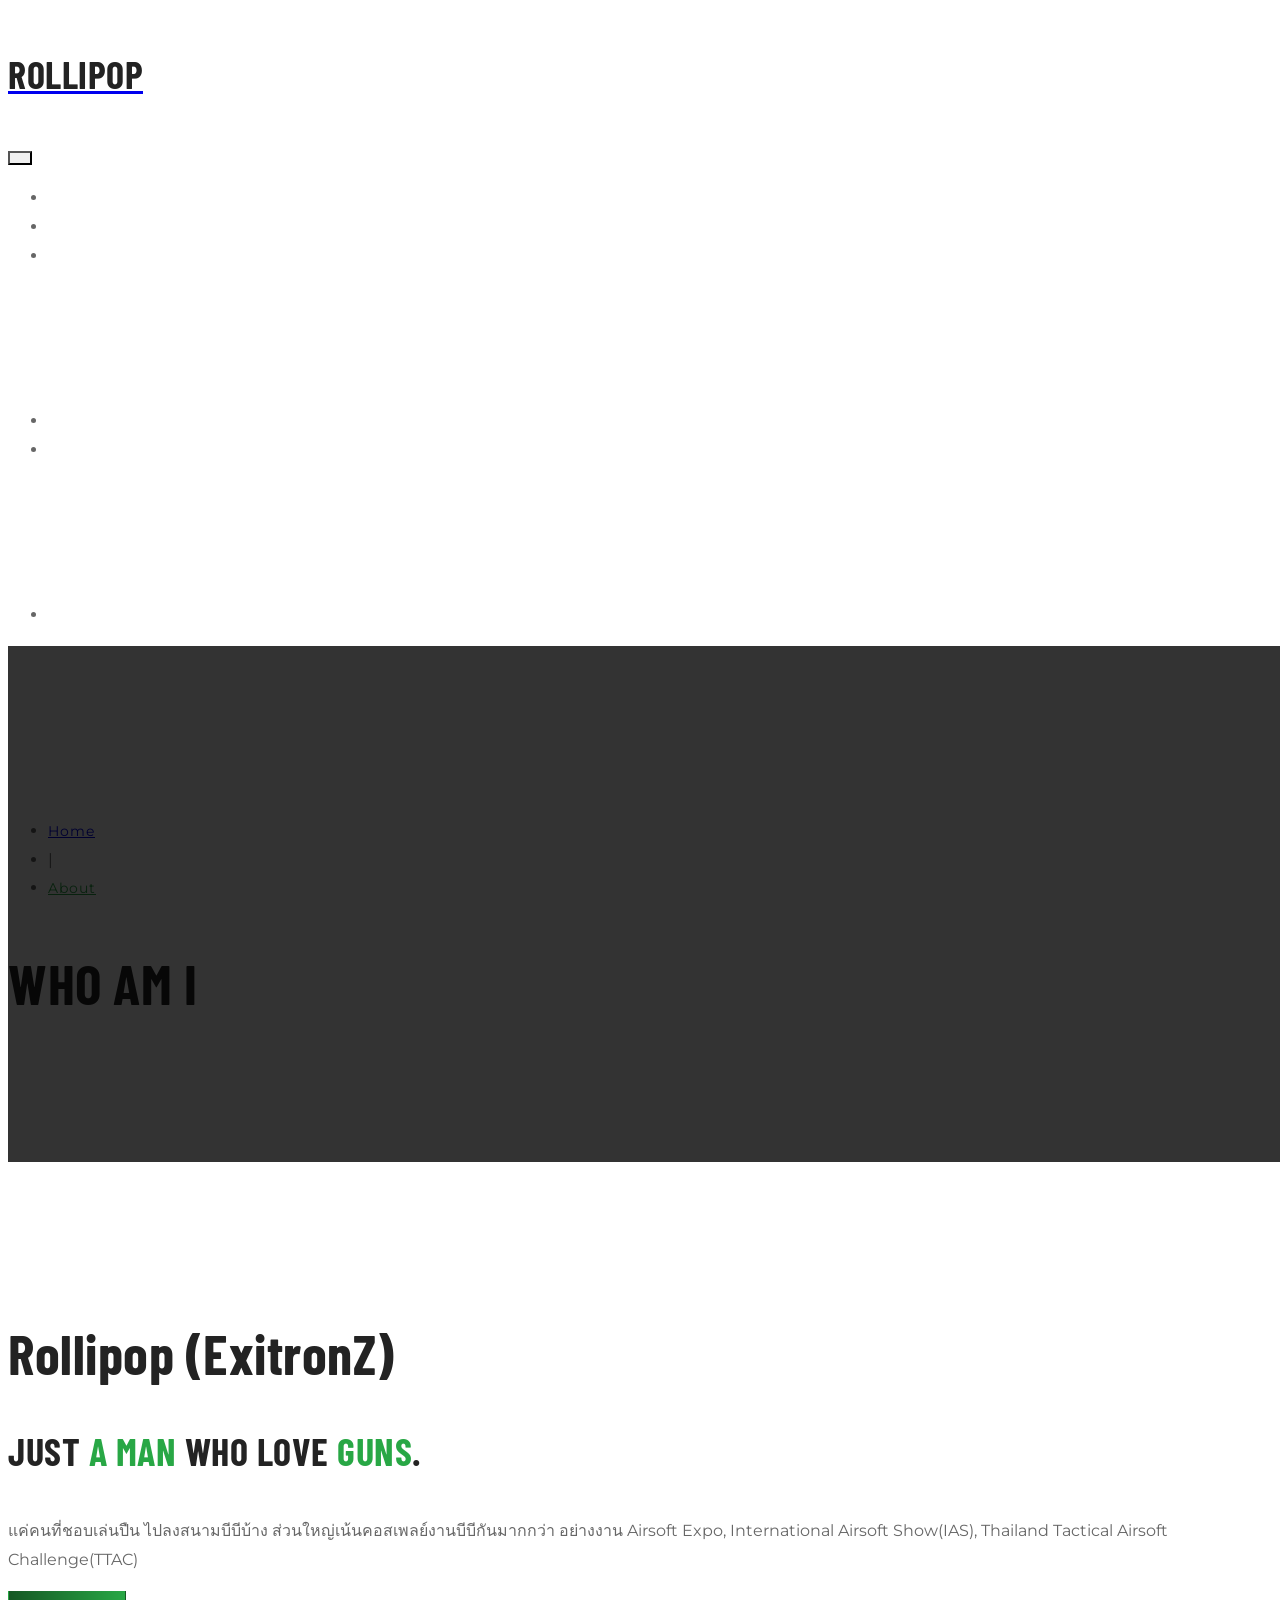
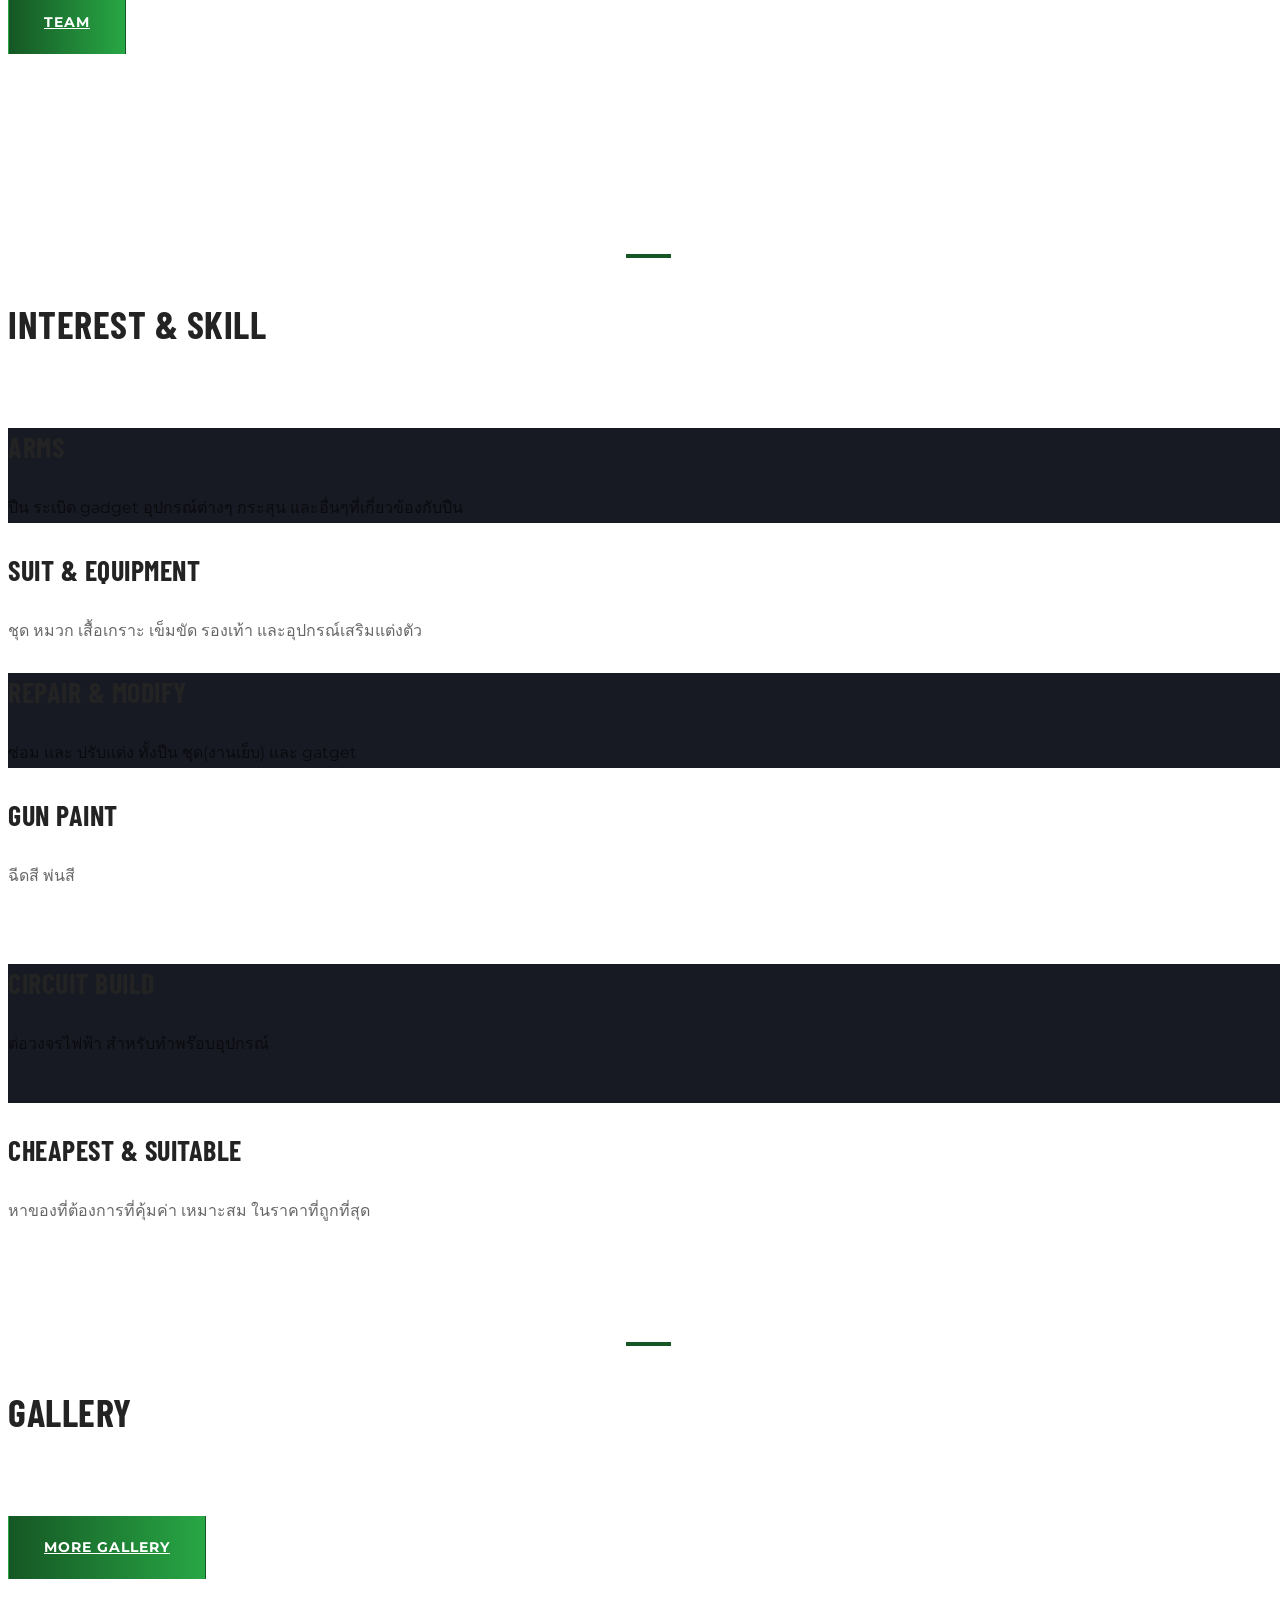
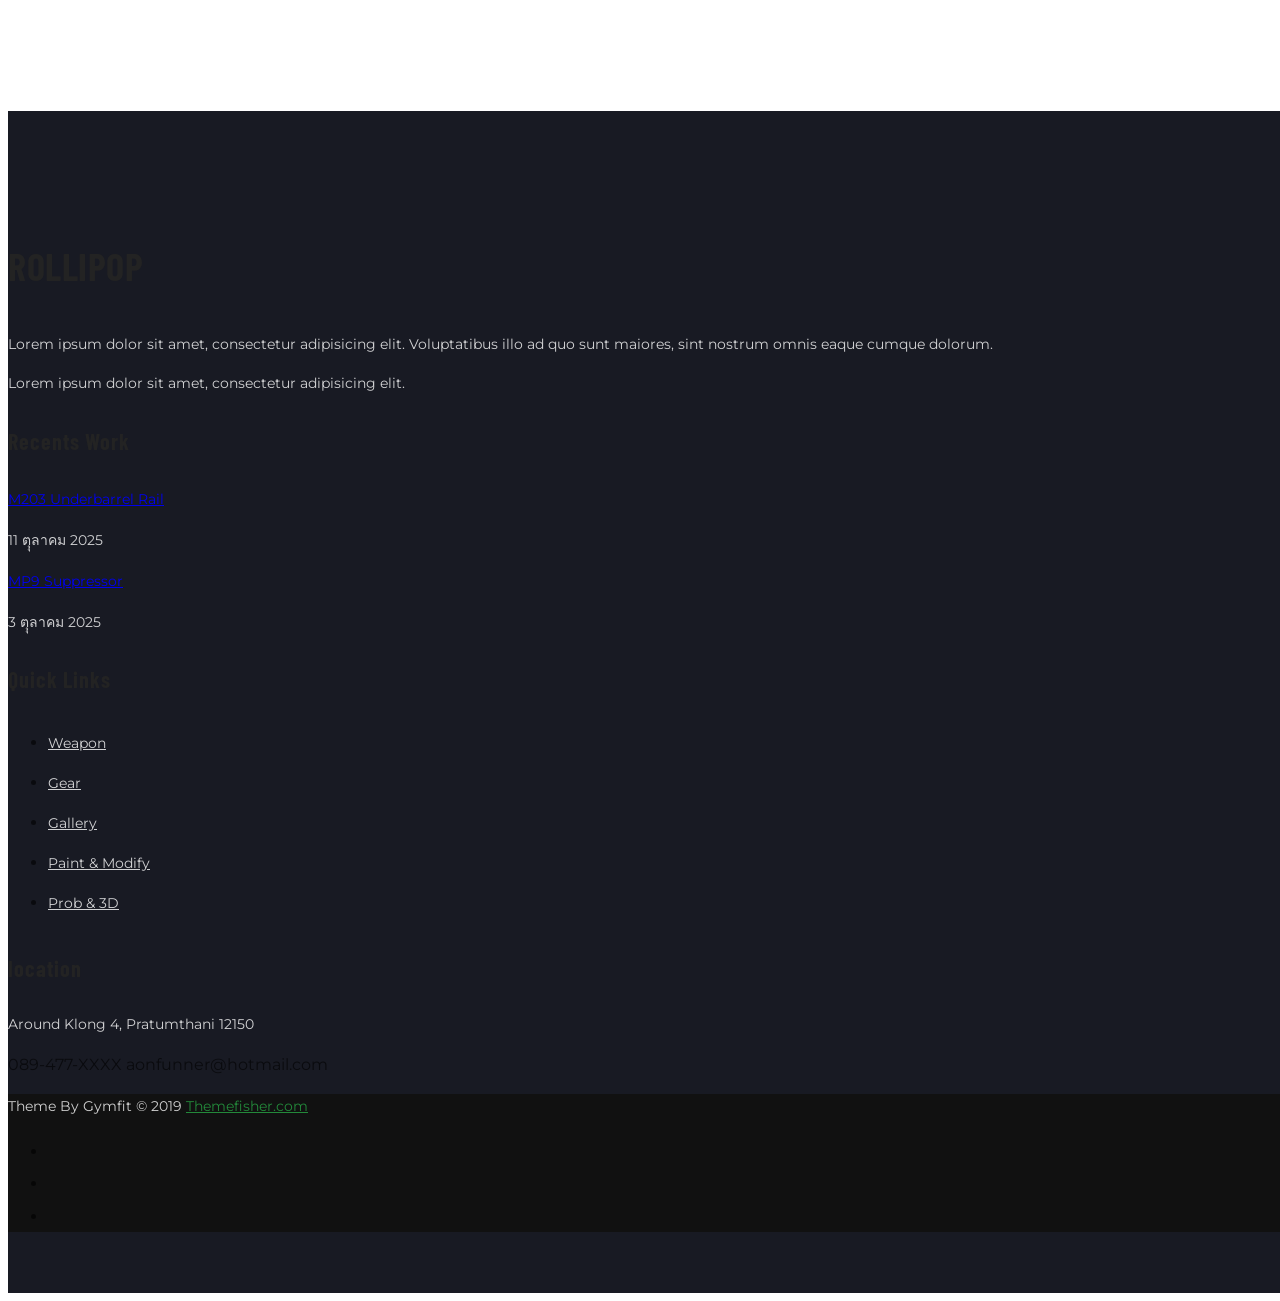
==== about.html @ 3fcb57b7 "Add files via upload" ====
<!doctype html>
<html lang="en">
	<head>
		<!-- Required meta tags -->
		<meta charset="utf-8">
		<meta name="viewport" content="width=device-width, initial-scale=1, shrink-to-fit=no">
		
		<title>Airsoft | Rollipop</title>
		<link rel="icon" type="image/png" href="images/logo.png">
		
		<!-- bootstrap.min css -->
		<link rel="stylesheet" href="plugins/bootstrap/css/bootstrap.min.css">
		<!-- Icofont Css -->
		<link rel="stylesheet" href="plugins/icofont/icofont.min.css">
		<!-- Themify Css -->
		<link rel="stylesheet" href="plugins/themify/css/themify-icons.css">
		<!-- animate.css -->
		<link rel="stylesheet" href="plugins/animate-css/animate.css">
		<!-- Magnify Popup -->
		<link rel="stylesheet" href="plugins/magnific-popup/dist/magnific-popup.css">
		<!-- Owl Carousel CSS -->
		<link rel="stylesheet" href="plugins/slick-carousel/slick/slick.css">
		<link rel="stylesheet" href="plugins/slick-carousel/slick/slick-theme.css">
		<!-- Main Stylesheet -->
		<link rel="stylesheet" href="css/style.css">
	
	</head>
	<body>

		<!-- Header Start --> 
		
		<div id="navbar"></div> <!-- ใช้เป็น navbar center แล้ว  --> 
		
		<!-- Header Close --> 
		
		<div class="main-wrapper ">
			<section class="page-title bg-about">
				<div class="container">
					<div class="row">
					<div class="col-lg-12 text-center">
						<ul class="list-inline mb-0">
							<li class="list-inline-item"><a href="index.html" class="text-sm letter-spacing text-white text-uppercase font-weight-bold">Home</a></li>
							<li class="list-inline-item"><span class="text-white">|</span></li>
							<li class="list-inline-item"><a href="#" class="text-color text-uppercase text-sm letter-spacing">About</a></li>
						</ul>
						<h1 class="text-lg text-white mt-2">Who am I</h1>
					</div>
					</div>
				</div>
			</section>
			
			<!-- Section About start -->
			<section class="section about">
				<div class="container">
					<div class="row align-items-center">
						<div class="col-lg-3 col-md-6">
							<img src="images/about/about1.png" alt="" class="img-fluid">
						</div>
						<div class="col-lg-3 mt-lg-4 col-md-6">
							<img src="images/about/about2.png" alt="" class="img-fluid">
						</div>
						<div class="col-lg-6 col-md-12">
							<div class="about-item position-relative mt-5 mt-lg-0">
								<span class="h5 text-lg text-muted">Rollipop (ExitronZ)</span>
								<h2 class="mt-1 mb-3">Just <span class="text-color">a man</span> who love <span class="text-color">guns</span>.</h2>
			
								<p class="mb-4">แค่คนที่ชอบเล่นปืน ไปลงสนามบีบีบ้าง ส่วนใหญ่เน้นคอสเพลย์งานบีบีกันมากกว่า อย่างงาน Airsoft Expo, International Airsoft Show(IAS), Thailand Tactical Airsoft Challenge(TTAC)</p>
			
								<a href="team.html" class="btn btn-main">Team<i class="ti-angle-right ml-2"></i></a>
							</div>
						</div>
					</div>
				</div>
			</section>
			<!-- Section About End -->
			
			<!-- Why choose us Start -->
			<section class="section why">
				<div class="container">
					<div class="row justify-content-center">
						<div class="col-lg-8 text-center">
							<div class="section-title">
								<div class="divider mb-3"></div>
								<h2>Interest & Skill</h2>
							</div>
						</div>
					</div>
			
					<div class="row ">
						<div class="col-lg-4 col-md-6">
							<div class="card p-4 text-center mb-4 border-0 bg-black-50 rounded-0 ">
								<i class="icofont-pistol text-lg text-color"></i>
								<h3 class="mt-3 text-white">Arms</h3>
								<p class="mt-3 mb-4 text-white">ปืน ระเบิด gadget อุปกรณ์ต่างๆ กระสุน และอื่นๆที่เกี่ยวข้องกับปืน</p>
							</div>
						</div>
						<div class="col-lg-4 col-md-6">
							<div class="card p-4 text-center border-0 mb-4 rounded-0">
								<i class="icofont-military text-lg text-color"></i>
								<h3 class="mt-3">Suit & Equipment</h3>
								<p class="mt-3 mb-4">ชุด หมวก เสื้อเกราะ เข็มขัด รองเท้า และอุปกรณ์เสริมแต่งตัว </p>
							</div>
						</div>
						<div class="col-lg-4 col-md-6">
							<div class="card p-4 text-center border-0 mb-4 rounded-0 bg-black-50">
								<i class="icofont-repair text-lg text-color"></i>
								<h3 class="mt-3 text-white">Repair & Modify</h3>
								<p class="mt-3 mb-4 text-white">ซ่อม และ ปรับแต่ง ทั้งปืน ชุด(งานเย็บ) และ gatget</p>
							</div>
						</div>
			
						<div class="col-lg-4 col-md-6">
							<div class="card p-4 text-center border-0 rounded-0 ">
								<i class="icofont-paint text-lg text-color"></i>
								<h3 class="mt-3">Gun Paint</h3>
								<p class="mt-3 mb-4">ฉีดสี พ่นสี</p><br>
							</div>
						</div>
						<div class="col-lg-4 col-md-6">
							<div class="card p-4 text-center border-0 rounded-0 bg-black-50">
								<i class="icofont-screw-driver text-lg text-color"></i>
								<h3 class="mt-3 text-white">Circuit Build</h3>
								<p class="mt-3 mb-4 text-white">ต่อวงจรไฟฟ้า สำหรับทำพร๊อบอุปกรณ์</p><br>
							</div>
						</div>
						<div class="col-lg-4 col-md-6">
							<div class="card p-4 text-center border-0 rounded-0">
								<i class="icofont-money-bag text-lg text-color"></i>
								<h3 class="mt-3">Cheapest & Suitable</h3>
								<p class="mt-3 mb-4">หาของที่ต้องการที่คุ้มค่า เหมาะสม ในราคาที่ถูกที่สุด</p>
							</div>
						</div>
					</div>
				</div>
			</section>
			<!-- Why choose us End -->
			
			<!-- Section Gallery Start -->
			<section class="gallery">
				<div class="container">
					<div class="row justify-content-center">
						<div class="col-lg-8 text-center">
							<div class="section-title">
								<div class="divider mb-3"></div>
								<h2>gallery</h2>
							</div>
						</div>
					</div>
				</div>
				
				<div class="text-center">
						<a href="gallery.html" class="btn btn-main">more Gallery<i class="fa fa-angle-right ml-2"></i></a>
					<p></p>
				</div>
				<div class="container-fluid p-0">
					<div class="row no-gutters portfolio-gallery">
						<div class="col-lg-3 col-md-6 col-sm-6">
							<a href="images/gallery/gallery-11.jpg" class="popup-gallery">
								<img src="images/gallery/gallery-11.jpg" alt="" class="img-fluid">
							</a>
						</div>
						<div class="col-lg-3 col-md-6 col-sm-6">
							<a href="images/gallery/gallery-12.jpg" class="popup-gallery">
								<img src="images/gallery/gallery-12.jpg" alt="" class="img-fluid">
							</a>
						</div>
						<div class="col-lg-3 col-md-6 col-sm-6">
							<a href="images/gallery/gallery-13.jpg" class="popup-gallery">
								<img src="images/gallery/gallery-13.jpg" alt="" class="img-fluid">
							</a>
						</div>
						<div class="col-lg-3 col-md-6 col-sm-6">
							<a href="images/gallery/gallery-14.jpg" class="popup-gallery">
								<img src="images/gallery/gallery-14.jpg" alt="" class="img-fluid">
							</a>
						</div>
					</div>
				</div>
			</section>		
	
			<!-- Section Gallery END -->
			
			
			<!-- footer Start -->
			<div id="footer"></div> <!-- ใช้เป็น footer center แล้ว  --> 
			<!-- Section Footer End -->
		</div>
		
		<!-- 
		Essential Scripts
		=====================================-->
		
		<!-- Main jQuery -->
		<script src="plugins/jquery/jquery.js"></script>
		<!-- Bootstrap 4.3.1 -->
		<script src="plugins/bootstrap/js/bootstrap.min.js"></script>
		<!-- Slick Slider -->
		<script src="plugins/slick-carousel/slick/slick.min.js"></script>
		<!--  Magnific Popup -->
		<script src="plugins/magnific-popup/dist/jquery.magnific-popup.min.js"></script>
		<!-- Form Validator มีผลกับ สไลด์ -->
		<!-- <script src="http://cdnjs.cloudflare.com/ajax/libs/jquery.form/3.32/jquery.form.js"></script> -->
		<!-- <script src="http://cdnjs.cloudflare.com/ajax/libs/jquery-validate/1.11.1/jquery.validate.min.js"></script> -->
		<script src="js/ajax-jquery-form.js"></script>
		<script src="js/ajax-jquery.validate.min.js"></script>
		<!-- Google Map -->
		<!-- <script src="https://maps.googleapis.com/maps/api/js?key=AIzaSyBu5nZKbeK-WHQ70oqOWo-_4VmwOwKP9YQ"></script> -->
		<!-- <script src="plugins/google-map/gmap.js"></script> -->
		
		<script src="js/script.js"></script>
				
		<!-- จุดรวมแก้ navbar กับ footer ที่เดียว -->
		<script src="navbarcenter.js"></script>
		<script src="footercenter.js"></script>
		
	</body>
</html>
---- css/style.css ----
/*=== MEDIA QUERY ===*/
/*=== MEDIA QUERY ===*/
@import url("https://fonts.googleapis.com/css?family=Barlow+Condensed:400,500,600,700|Montserrat|Poppins:400,500,600,700");

headbefore {
  content: "";
  display: inline-block;
  width: 120px;
  height: 60px;
  background-image: url('images/logo.png');
  background-size: contain;
  background-repeat: no-repeat;
}

body {
  line-height: 1.8;
  font-family: "Montserrat", sans-serif;
  -webkit-font-smoothing: antialiased;
  font-size: 16px;
  color: rgba(0, 0, 0, 0.6);
}

::selection {
  background-color: transparent; /* เปลี่ยนสีพื้นหลังเป็นสีเหลือง */
}

h1, .h1, h2, .h2, h3, .h3, h4, .h4, h5, .h5, h6, .h6 {
  font-family: "Barlow Condensed", sans-serif;
  font-weight: 700;
  color: #232323;
  letter-spacing: .5px;
}

h1, .h1 {
  font-size: 48px;
  text-transform: uppercase;
}

h2, .h2 {
  font-size: 38px;
  text-transform: uppercase;
}

h3, .h3 {
  font-size: 28px;
  line-height: 38px;
  text-transform: uppercase;
}

h4, .h4 {
  font-size: 22px;
  line-height: 30px;
}

h5, .h5 {
  font-size: 18px;
  line-height: 24px;
}

h6, .h6 {
  font-size: 16px;
  text-transform: uppercase;
  font-weight: 400;
}

.font-primary {
  font-family: "Barlow Condensed", sans-serif;
}

.font-secondary {
  font-family: "Montserrat", sans-serif;
}

html, body {
  overflow-x: hidden;
  width: 100%;
}

.navbar-toggle .icon-bar {
  background: #f5634b;
}

input[type="email"], input[type="password"], input[type="text"], input[type="tel"] {
  box-shadow: none;
  height: 50px;
  outline: none;
  font-size: 14px;
}

input[type="email"]:focus, input[type="password"]:focus, input[type="text"]:focus, input[type="tel"]:focus {
  box-shadow: none;
  border: 1px solid #f5634b;
}

.form-control {
  box-shadow: none;
  border-radius: 0;
}

.form-control:focus {
  box-shadow: none;
  border: 1px solid #f5634b;
}

.btn {
  display: inline-block;
  font-size: 14px;
  letter-spacing: 1px;
  padding: 18px 35px;
  text-transform: uppercase;
  border-radius: 0;
  font-weight: 700;
  transition: all 0.5s ease;
  border: 1px solid transparent;
}

.btn-main, .btn-transparent, .btn-small {
  background: linear-gradient(90deg, #155724 0%, #28a745 100%);
  color: #fff;
}

.btn-main:hover, .btn-transparent:hover, .btn-small:hover {
  background: linear-gradient(90deg, #28a745 0%, #155724 100%);
  color: #fff !important;
  -webkit-transform: translateY(-5px);
  transform: translateY(-5px);
}

.btn-solid-border {
  border: 2px solid #f5634b;
  background: transparent;
  color: #fff;
}

.btn-solid-border:hover {
  border: 2px solid #f5634b;
  background: #f5634b;
}

.btn-white {
  border: 2px solid #fff;
  background: #fff;
  color: #232323;
}

.btn-white:hover {
  border: 1px solid #f5634b;
  background: #f5634b;
  color: #fff !important;
}

.btn-transparent {
  background: transparent;
  padding: 0;
  color: #f5634b;
}

.btn-transparent:hover {
  background: transparent;
  color: #f5634b;
}

.btn-large {
  padding: 20px 45px;
}

.btn-large.btn-icon i {
  font-size: 16px;
  vertical-align: middle;
  margin-right: 5px;
}

.btn-small {
  padding: 10px 25px;
  font-size: 12px;
}

.btn-round {
  border-radius: 4px;
}

.btn-round-full {
  border-radius: 50px;
}

.btn.active:focus, .btn:active:focus, .btn:focus {
  outline: 0;
}

.btn:focus {
  outline: none;
  box-shadow: 0 0 0 0px rgba(0, 123, 255, 0.5);
}

.btn-disable {
  background: transparent;
  color: #6c757d;
  border: none;
}
/* ปิดครอปปุ่มเวลากด */
.btn-disable:focus {
  outline: none;
  box-shadow: 0 0 0 0px rgba(0, 123, 255, 0.5);
}

.bg-shadow {
  background-color: #fff;
  box-shadow: 0 16px 24px rgba(0, 0, 0, 0.08);
  padding: 20px;
}

.bg-gray {
  background: #f0f2f4;
}

.bg-primary {
  background: #f5634b !important;
}

.section {
  padding: 100px 0;
}

.section-title {
  margin-bottom: 70px;
}

.section-title .title {
  font-size: 50px;
  line-height: 50px;
}

.section-title p {
  color: #666;
  font-family: "Montserrat", sans-serif;
}

.page-title {
  padding: 155px 0 100px;
}

.overly, .bg-4 {
  position: relative;
}

.overly:before, .bg-4:before {
  content: "";
  position: absolute;
  left: 0;
  top: 0;
  bottom: 0;
  right: 0;
  width: 100%;
  height: 100%;
  background: #232323;
  opacity: 0.8;
}

.overly-2, .page-title, .slider, .cta, .textimonial {
  position: relative;
}

.overly-2:before, .page-title:before, .slider:before, .cta:before, .textimonial:before {
  content: "";
  position: absolute;
  left: 0;
  top: 0;
  bottom: 0;
  right: 0;
  width: 100%;
  height: 100%;
  background: #000;
  opacity: 0.8;
}

#success, #error {
  display: none;
}

.text-color {
  color: #28a745;
}

.text-black {
  color: #232323;
}

.text-sm {
  font-size: 14px;
}

.text-md {
  font-size: 26px;
  line-height: 36px;
}

.text-lg {
  font-size: 56px;
  line-height: 66px;
}

.no-spacing {
  letter-spacing: 0px;
}

a {
  transition: all .35s ease;
}

a:hover, a:focus {
  color: #28a745 !important;
  text-decoration: none !important;
  outline: 0;
}

.font-size-13 {
  font-size: 13px;
}

.letter-spacing {
  letter-spacing: 1px;
}

.bg-black-50 {
  background: #181a23;
}

.navbar-nav li {
  padding: 0px 10px;
}

.navbar-nav .nav-link {
  font-family: "Montserrat", sans-serif;
  color: #fff;
  text-transform: uppercase;
  font-size: 14px;
  letter-spacing: 1px;
  transition: all .25s ease;
}

.navbar-nav .nav-link:hover, .navbar-nav .nav-link:focus {
  color: #f5634b;
}

.top-header {
  border-bottom: 1px solid rgba(0, 0, 0, 0.05);
  font-size: 14px;
}

.top-header ul li {
  padding: 0px 25px;
  border-left: 1px solid #dedede;
}

.dropdown {
  height: 100%;
}

.dropdown-menu {
  background: #1c1c1c;
  border-radius: 0px;
  box-shadow: 0 5px 5px 0 rgba(0, 0, 0, 0.03);
  padding: 24px 0 26px;
  min-width: 280px;
  left: 0px;
  top: 100%;
  -webkit-transform: translateY(10%);
  transform: translateY(10%);
  visibility: hidden;
  opacity: 0;
  z-index: 10;
  transition: all .3s ease 0s;
  display: block;
}

.dropdown-item {
  color: #c8c8c8;
  text-transform: uppercase;
  letter-spacing: 1px;
  font-size: 12px;
  padding: .55rem 2rem;
}

.dropdown-toggle::after {
  display: none;
}

.dropdown:hover .dropdown-menu {
  visibility: visible;
  opacity: 1;
  z-index: 20;
  -webkit-transform: translateY(0%);
  transform: translateY(0%);
}

.dropdown-item:hover {
  background: transparent;
  color: #f5634b;
}

ul.dropdown-menu li {
  padding-left: 0px !important;
}

.fixed-nav {
  background: #181a23;
}

.navbar-toggler {
  /*background-color: #181a23;
  border: 1px solid #181a23;*/
  border-radius: 0px;
  padding: 5px 10px;
}

.navbar-collapse.collapse.show {
  background: #181a23;
}

.slider {
  background: url("../images/bg/M27Wallpaper.jpg") no-repeat 0% 30%;
  background-size: cover;
  padding: 180px 0px;
}

.slider h1 {
  font-size: 95px;
  line-height: 95px;
}

.slider span.subhead {
  color: #fff;
  letter-spacing: 5px;
  border: 2px solid #fff;
  padding: 3px 15px 5px 15px;
  opacity: .8;
}

.bg-about {
  background: url("../images/bg/AboutBanner.png") no-repeat;
  background-size: cover;
}

.bg-weapon {
  background: url("../images/bg/WeaponBanner.png") no-repeat;
  background-size: cover;
}
.bg-team {
  background: url("../images/bg/TeamBanner.png") no-repeat;
  background-size: cover;
}
.bg-paint {
  background: url("../images/bg/PaintBanner.png") no-repeat;
  background-size: cover;
}
.bg-prob {
  background: url("../images/bg/ProbBanner.png") no-repeat;
  background-size: cover;
}

.bg-testimonial {
  background: url("../images/bg/Wall.jpg") no-repeat;
  background-size: cover;
}

.bg-4 {
  background: url("../images/about/img-7.jpg") no-repeat;
  background-size: cover;
}

.mt-80px {
  margin-top: -80px;
}

.number {
  opacity: 0.1;
  font-size: 130px;
  display: block;
  line-height: 120px;
  position: absolute;
  top: 10px;
}

.why .card {
  transition: all .4s ease 0s;
}

.why .card:hover {
  background: #181a23;
}

.why .card:hover h3,
.why .card:hover p {
  color: #fff;
}

.hover-style-1 {
  position: relative;
}

.hover-style-1:before {
  position: absolute;
  content: '';
  left: 0px;
  top: 0px;
  width: 100%;
  height: 0px;
  transition: all 600ms ease;
  background: linear-gradient(90deg, #155724 0%, #28a745 100%);
  border-color: #155724;
}

.hover-style-1 h3, .hover-style-1 p, .hover-style-1 a, .hover-style-1 i, .hover-style-1 h4 {
  position: relative;
  transition: all 600ms ease;
}

.hover-style-1:hover:before {
  height: 100%;
}

.hover-style-1:hover a {
  color: rgba(255, 255, 255, 0.8) !important;
}

.hover-style-1:hover h3,
.hover-style-1:hover h4,
.hover-style-1:hover p,
.hover-style-1:hover a {
  color: #fff;
}

.hover-style-1:hover i {
  color: rgba(255, 255, 255, 0.8) !important;
}

.mt--45 {
  margin-top: -45px;
}

.course .card-body a h4:hover {
  color: #155724;
}

.course-widget li a {
  color: #232323;
  opacity: .9;
}

.team-content-overlay li a {
  color: #fff;
}

.team-content-overlay li a:hover {
  background: #155724;
}

.team-item .card-body {
  margin-top: -120px;
}

.team-content-overlay {
  display: inline-block;
  position: absolute;
  top: 0;
  left: 0;
  height: 100%;
  opacity: 0;
  width: 100%;
  background-color: rgba(41, 40, 45, 0.85);
  transition: opacity .3s ease-out;
}

.overlay-content {
  width: 100%;
  position: absolute;
  left: 0;
  padding: 25px;
  box-sizing: border-box;
  text-align: center;
  top: 50%;
  -webkit-transform: translateY(-40%);
          transform: translateY(-40%);
}

.team-item:hover .team-content-overlay {
  opacity: 1;
}

.team-item:hover .card-body {
  opacity: 0;
}

.team-wrap .card-subtitle {
  position: relative;
}

.team-wrap .card-subtitle:after {
  content: '';
  position: absolute;
  display: block;
  width: 100%;
  max-width: 26px;
  border-top: 4px solid #ddd;
  margin-top: 20px;
}

.team-wrap ul li a {
  width: 40px;
  height: 40px;
  border: 1px solid #dedede;
  color: #232323;
  display: inline-block;
  text-align: center;
  padding-top: 6px;
}

.team-wrap ul li a:hover {
  background: #155724;
  border-color: #155724;
  color: #fff !important;
}

.divider {
  margin: 0 auto;
  background: #155724;
  width: 45px;
  height: 4px;
}

.cta {
  background: url("../images/bg/Wall.jpg") fixed 50% 50% no-repeat;
  background-size: cover;
}

.w-40 {
  width: 40%;
}

.testimonial-slider .slick-dots li {
  color: #fff;
}

.slick-dots li.slick-active button::before {
  color: #f5634b;
}

.slick-dots li button::before {
  color: #fff;
  font-size: 10px;
}

.slick-slide:focus, .slick-slide a {
  outline: none;
}

.lh-35 {
  line-height: 35px;
}

.pricing .card-body ul li {
  font-size: 15px;
}

.pricing h3 {
  padding-left: 20px;
}

.pricing h3 sup {
  top: 20px;
  left: 0px;
}

.pricing h3 sub {
  font-size: 13px;
}

.pricing .btn-solid-border:hover {
  color: #fff !important;
}

.google-map #map {
  width: 100%;
  height: 450px;
}

.mt--170 {
  margin-top: -170px;
}

.blog .card a h4 {
  font-weight: 700;
}

.blog .card a h4:hover {
  color: #f5634b;
}

.blog-post-meta span {
  font-size: 13px;
}

.lh-25 {
  line-height: 23px;
}

.search i {
  position: absolute;
  right: 15px;
  top: 15px;
}

.tags a {
  display: inline-block;
  color: #232323;
  border: 1px solid #dedede;
  padding: 3px 10px;
  margin-bottom: 5px;
  text-transform: capitalize;
  font-size: 14px;
}

.follow a {
  width: 35px;
  height: 35px;
  background: #fff;
  display: inline-block;
  text-align: center;
  padding-top: 5px;
}

.pagination {
  border: 0px;
}

.pagination li a {
  color: #232323;
}

.pagination .page-item.active .page-link {
  background-color: #f5634b;
  border-color: #f5634b;
  color: #fff !important;
}

.pagination .page-item:last-child .page-link {
  border-radius: 0px;
}

.pagination .page-item:first-child .page-link {
  border-radius: 0px;
}

.pagination .page-link {
  background: transparent;
  padding: 15px 20px;
}

.font-size-12 {
  font-size: 12px;
}

.post-tags a {
  display: inline-block;
  background: #fff;
  padding: 5px 10px;
}

.prop-3d{
  width: 350px;
  height: 200px;
  object-fit: cover; /* ถ้าต้องการครอปให้เต็มกรอบ */
  display: block;    /* เอาช่องว่างใต้ภาพออก (optional) */
}

.prop-recent{
  width: 128px;
  height: 76px;
  object-fit: cover; /* ถ้าต้องการครอปให้เต็มกรอบ */
  display: block;    /* เอาช่องว่างใต้ภาพออก (optional) */
}

.social-share a {
  color: #232323;
  padding: 0px 10px;
}

.reply-btn {
  font-size: 12px;
  padding: 6px 17px;
  font-weight: 400;
  border: 2px solid #eee;
}

.footer {
  padding-top: 90px;
  padding-bottom: 45px;
}

.footer p {
  color: #fff;
  opacity: .8;
  font-size: 14px;
}

.bg-black {
  background: #111;
}

.footer-menu li a {
  color: #fff;
  opacity: .8;
  font-size: 14px;
}

.footer-menu li a:hover {
  color: #f5634b;
  opacity: 1;
}

.lh-40 {
  line-height: 40px;
}

.footer-socials li a {
  color: #fff;
  opacity: .8;
}

.recent-blog a {
  line-height: 1.5;
  font-size: 14px;
}

.footer-socials li a {
  color: #595b65;
  font-size: 18px;
  padding-left: 10px;
}

/*=== MEDIA QUERY ===*/
@media (max-width: 400px) {
  .dropdown-menu {
    display: none;
    width: 100%;
    text-align: center;
  }
  .navbar-nav li {
    padding: 0px;
  }
}

@media (max-width: 480px) {
  .slider h1 {
    font-size: 40px;
    line-height: 48px;
  }
  .text-lg {
    font-size: 28px;
    line-height: 38px;
  }
  .lead {
    font-size: 1rem;
  }
  .media {
    display: block;
  }
  .media-body {
    margin-top: 20px;
  }
  .number {
    font-size: 50px;
    line-height: 65px;
  }
  .dropdown-menu {
    display: none;
    text-align: center;
  }
  .navbar-nav li {
    padding: 0px;
  }
}

@media (max-width: 768px) {
  .media {
    display: block;
  }
  .media-body {
    margin-top: 20px;
  }
  .services .media img {
    width: 100% !important;
  }
  .dropdown-menu {
    display: none;
    text-align: center;
  }
  .navbar-nav li {
    padding: 0px;
  }
}

/*New Tab Function*/
.containertab {
  /*max-width: 960px;*/
  width: 100%;
  margin: 0 auto;
}
.tabs {
  display: flex;
  justify-content: center;
  list-style: none;
  margin: 0;
  padding: 0;
  gap: 1px; /* ระยะห่างระหว่างปุ่ม */
}

.tabs li {
  display: inline-block;
  padding: 15px 25px;
  background: none;
  text-transform: uppercase;
  cursor: pointer;
  transition: transform 0.1s ease, background 0.3s ease, box-shadow 0.3s ease;
  border-radius: 4px;
  font-weight: bold; /* ✅ ตัวหนา */
}

.tabs li:hover {
  box-shadow: 0 4px 10px rgba(0, 0, 0, 0.15);
  background: #f5f5f5;
  transform: translateY(-2px); /* ขยับขึ้นเบา ๆ */
}

.tabs li.current {
  background: #28a745;
}

.tab-contents {
  /*background: #e9e9e9;*/
  padding: 20px;
}

.tab-pane {
  display: none;
  opacity: 0;
  transform: translateX(30px);
  transition: opacity 0.4s ease, transform 0.4s ease;
}

.tab-pane.current {
  display: block;
  opacity: 1;
  transform: translateX(0);
}

.tabs li {
  display: inline-block;
  padding: 15px 25px;
  background: none;
  text-transform: uppercase;
  cursor: pointer;
  transition: transform 0.1s ease, background 0.3s ease;
}

.tabs li:active {
  transform: translateY(2px);
}

/*# sourceMappingURL=maps/style.css.map */
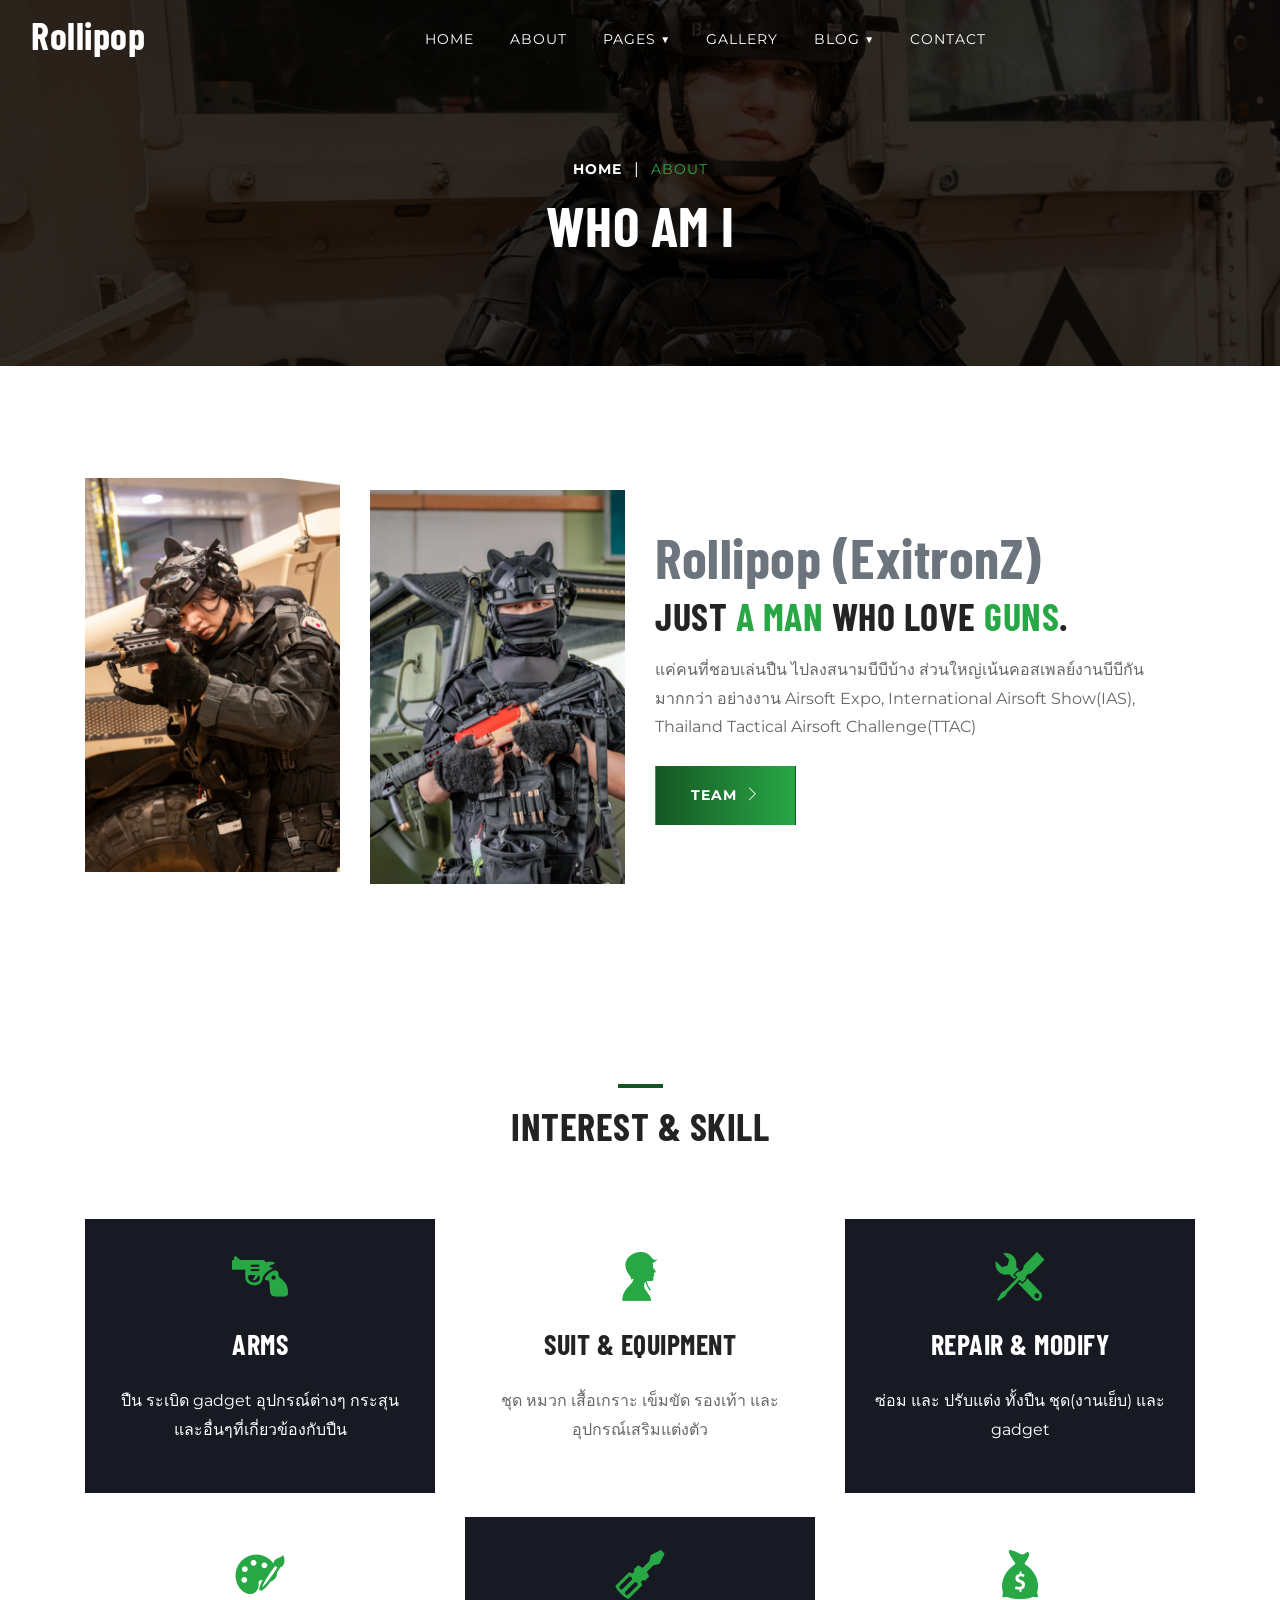
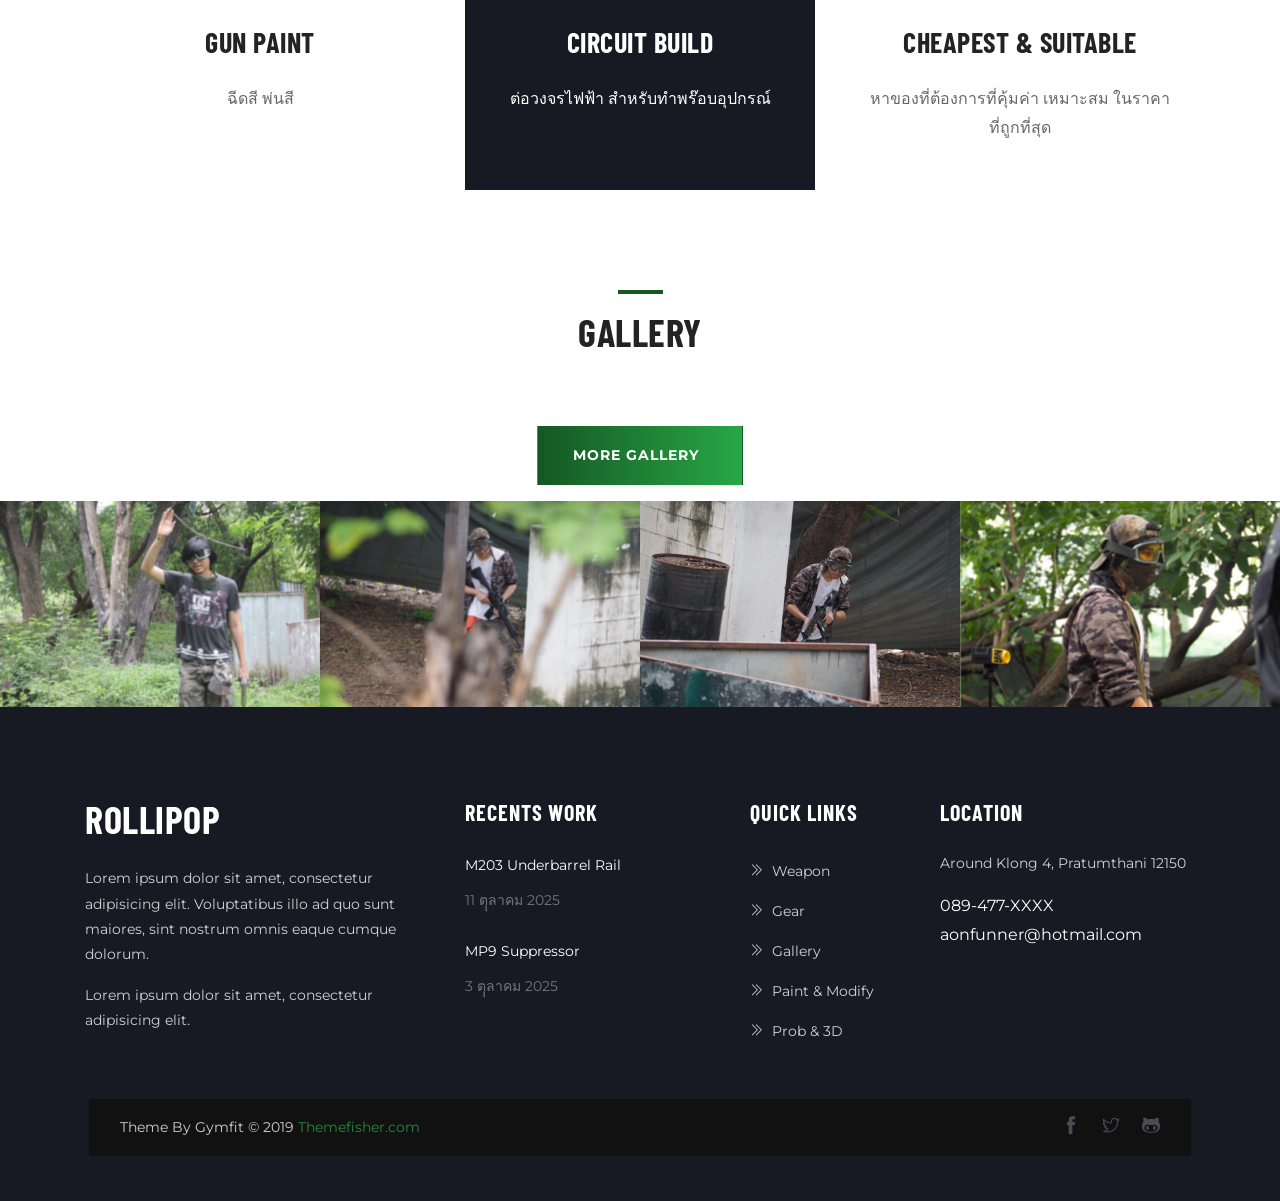
==== commit 9ccd15a4: "Add files via upload" ====
--- a/about.html
+++ b/about.html
@@ -105,7 +105,7 @@
 							<div class="card p-4 text-center border-0 mb-4 rounded-0 bg-black-50">
 								<i class="icofont-repair text-lg text-color"></i>
 								<h3 class="mt-3 text-white">Repair & Modify</h3>
-								<p class="mt-3 mb-4 text-white">ซ่อม และ ปรับแต่ง ทั้งปืน ชุด(งานเย็บ) และ gatget</p>
+								<p class="mt-3 mb-4 text-white">ซ่อม และ ปรับแต่ง ทั้งปืน ชุด(งานเย็บ) และ gadget</p>
 							</div>
 						</div>
 			
--- a/plugins/themify/css/themify-icons.css
+++ b/plugins/themify/css/themify-icons.css
@@ -0,0 +1,1081 @@
+@font-face {
+	font-family: 'themify';
+	src:url('../fonts/themify.eot');
+	src:url('../fonts/themify.eot?#iefix') format('embedded-opentype'),
+		url('../fonts/themify.woff') format('woff'),
+		url('../fonts/themify.ttf') format('truetype'),
+		url('../fonts/themify.svg') format('svg');
+	font-weight: normal;
+	font-style: normal;
+}
+
+[class^="ti-"], [class*=" ti-"] {
+	font-family: 'themify';
+	speak: none;
+	font-style: normal;
+	font-weight: normal;
+	font-variant: normal;
+	text-transform: none;
+	line-height: 1;
+
+	/* Better Font Rendering =========== */
+	-webkit-font-smoothing: antialiased;
+	-moz-osx-font-smoothing: grayscale;
+}
+
+.ti-wand:before {
+	content: "\e600";
+}
+.ti-volume:before {
+	content: "\e601";
+}
+.ti-user:before {
+	content: "\e602";
+}
+.ti-unlock:before {
+	content: "\e603";
+}
+.ti-unlink:before {
+	content: "\e604";
+}
+.ti-trash:before {
+	content: "\e605";
+}
+.ti-thought:before {
+	content: "\e606";
+}
+.ti-target:before {
+	content: "\e607";
+}
+.ti-tag:before {
+	content: "\e608";
+}
+.ti-tablet:before {
+	content: "\e609";
+}
+.ti-star:before {
+	content: "\e60a";
+}
+.ti-spray:before {
+	content: "\e60b";
+}
+.ti-signal:before {
+	content: "\e60c";
+}
+.ti-shopping-cart:before {
+	content: "\e60d";
+}
+.ti-shopping-cart-full:before {
+	content: "\e60e";
+}
+.ti-settings:before {
+	content: "\e60f";
+}
+.ti-search:before {
+	content: "\e610";
+}
+.ti-zoom-in:before {
+	content: "\e611";
+}
+.ti-zoom-out:before {
+	content: "\e612";
+}
+.ti-cut:before {
+	content: "\e613";
+}
+.ti-ruler:before {
+	content: "\e614";
+}
+.ti-ruler-pencil:before {
+	content: "\e615";
+}
+.ti-ruler-alt:before {
+	content: "\e616";
+}
+.ti-bookmark:before {
+	content: "\e617";
+}
+.ti-bookmark-alt:before {
+	content: "\e618";
+}
+.ti-reload:before {
+	content: "\e619";
+}
+.ti-plus:before {
+	content: "\e61a";
+}
+.ti-pin:before {
+	content: "\e61b";
+}
+.ti-pencil:before {
+	content: "\e61c";
+}
+.ti-pencil-alt:before {
+	content: "\e61d";
+}
+.ti-paint-roller:before {
+	content: "\e61e";
+}
+.ti-paint-bucket:before {
+	content: "\e61f";
+}
+.ti-na:before {
+	content: "\e620";
+}
+.ti-mobile:before {
+	content: "\e621";
+}
+.ti-minus:before {
+	content: "\e622";
+}
+.ti-medall:before {
+	content: "\e623";
+}
+.ti-medall-alt:before {
+	content: "\e624";
+}
+.ti-marker:before {
+	content: "\e625";
+}
+.ti-marker-alt:before {
+	content: "\e626";
+}
+.ti-arrow-up:before {
+	content: "\e627";
+}
+.ti-arrow-right:before {
+	content: "\e628";
+}
+.ti-arrow-left:before {
+	content: "\e629";
+}
+.ti-arrow-down:before {
+	content: "\e62a";
+}
+.ti-lock:before {
+	content: "\e62b";
+}
+.ti-location-arrow:before {
+	content: "\e62c";
+}
+.ti-link:before {
+	content: "\e62d";
+}
+.ti-layout:before {
+	content: "\e62e";
+}
+.ti-layers:before {
+	content: "\e62f";
+}
+.ti-layers-alt:before {
+	content: "\e630";
+}
+.ti-key:before {
+	content: "\e631";
+}
+.ti-import:before {
+	content: "\e632";
+}
+.ti-image:before {
+	content: "\e633";
+}
+.ti-heart:before {
+	content: "\e634";
+}
+.ti-heart-broken:before {
+	content: "\e635";
+}
+.ti-hand-stop:before {
+	content: "\e636";
+}
+.ti-hand-open:before {
+	content: "\e637";
+}
+.ti-hand-drag:before {
+	content: "\e638";
+}
+.ti-folder:before {
+	content: "\e639";
+}
+.ti-flag:before {
+	content: "\e63a";
+}
+.ti-flag-alt:before {
+	content: "\e63b";
+}
+.ti-flag-alt-2:before {
+	content: "\e63c";
+}
+.ti-eye:before {
+	content: "\e63d";
+}
+.ti-export:before {
+	content: "\e63e";
+}
+.ti-exchange-vertical:before {
+	content: "\e63f";
+}
+.ti-desktop:before {
+	content: "\e640";
+}
+.ti-cup:before {
+	content: "\e641";
+}
+.ti-crown:before {
+	content: "\e642";
+}
+.ti-comments:before {
+	content: "\e643";
+}
+.ti-comment:before {
+	content: "\e644";
+}
+.ti-comment-alt:before {
+	content: "\e645";
+}
+.ti-close:before {
+	content: "\e646";
+}
+.ti-clip:before {
+	content: "\e647";
+}
+.ti-angle-up:before {
+	content: "\e648";
+}
+.ti-angle-right:before {
+	content: "\e649";
+}
+.ti-angle-left:before {
+	content: "\e64a";
+}
+.ti-angle-down:before {
+	content: "\e64b";
+}
+.ti-check:before {
+	content: "\e64c";
+}
+.ti-check-box:before {
+	content: "\e64d";
+}
+.ti-camera:before {
+	content: "\e64e";
+}
+.ti-announcement:before {
+	content: "\e64f";
+}
+.ti-brush:before {
+	content: "\e650";
+}
+.ti-briefcase:before {
+	content: "\e651";
+}
+.ti-bolt:before {
+	content: "\e652";
+}
+.ti-bolt-alt:before {
+	content: "\e653";
+}
+.ti-blackboard:before {
+	content: "\e654";
+}
+.ti-bag:before {
+	content: "\e655";
+}
+.ti-move:before {
+	content: "\e656";
+}
+.ti-arrows-vertical:before {
+	content: "\e657";
+}
+.ti-arrows-horizontal:before {
+	content: "\e658";
+}
+.ti-fullscreen:before {
+	content: "\e659";
+}
+.ti-arrow-top-right:before {
+	content: "\e65a";
+}
+.ti-arrow-top-left:before {
+	content: "\e65b";
+}
+.ti-arrow-circle-up:before {
+	content: "\e65c";
+}
+.ti-arrow-circle-right:before {
+	content: "\e65d";
+}
+.ti-arrow-circle-left:before {
+	content: "\e65e";
+}
+.ti-arrow-circle-down:before {
+	content: "\e65f";
+}
+.ti-angle-double-up:before {
+	content: "\e660";
+}
+.ti-angle-double-right:before {
+	content: "\e661";
+}
+.ti-angle-double-left:before {
+	content: "\e662";
+}
+.ti-angle-double-down:before {
+	content: "\e663";
+}
+.ti-zip:before {
+	content: "\e664";
+}
+.ti-world:before {
+	content: "\e665";
+}
+.ti-wheelchair:before {
+	content: "\e666";
+}
+.ti-view-list:before {
+	content: "\e667";
+}
+.ti-view-list-alt:before {
+	content: "\e668";
+}
+.ti-view-grid:before {
+	content: "\e669";
+}
+.ti-uppercase:before {
+	content: "\e66a";
+}
+.ti-upload:before {
+	content: "\e66b";
+}
+.ti-underline:before {
+	content: "\e66c";
+}
+.ti-truck:before {
+	content: "\e66d";
+}
+.ti-timer:before {
+	content: "\e66e";
+}
+.ti-ticket:before {
+	content: "\e66f";
+}
+.ti-thumb-up:before {
+	content: "\e670";
+}
+.ti-thumb-down:before {
+	content: "\e671";
+}
+.ti-text:before {
+	content: "\e672";
+}
+.ti-stats-up:before {
+	content: "\e673";
+}
+.ti-stats-down:before {
+	content: "\e674";
+}
+.ti-split-v:before {
+	content: "\e675";
+}
+.ti-split-h:before {
+	content: "\e676";
+}
+.ti-smallcap:before {
+	content: "\e677";
+}
+.ti-shine:before {
+	content: "\e678";
+}
+.ti-shift-right:before {
+	content: "\e679";
+}
+.ti-shift-left:before {
+	content: "\e67a";
+}
+.ti-shield:before {
+	content: "\e67b";
+}
+.ti-notepad:before {
+	content: "\e67c";
+}
+.ti-server:before {
+	content: "\e67d";
+}
+.ti-quote-right:before {
+	content: "\e67e";
+}
+.ti-quote-left:before {
+	content: "\e67f";
+}
+.ti-pulse:before {
+	content: "\e680";
+}
+.ti-printer:before {
+	content: "\e681";
+}
+.ti-power-off:before {
+	content: "\e682";
+}
+.ti-plug:before {
+	content: "\e683";
+}
+.ti-pie-chart:before {
+	content: "\e684";
+}
+.ti-paragraph:before {
+	content: "\e685";
+}
+.ti-panel:before {
+	content: "\e686";
+}
+.ti-package:before {
+	content: "\e687";
+}
+.ti-music:before {
+	content: "\e688";
+}
+.ti-music-alt:before {
+	content: "\e689";
+}
+.ti-mouse:before {
+	content: "\e68a";
+}
+.ti-mouse-alt:before {
+	content: "\e68b";
+}
+.ti-money:before {
+	content: "\e68c";
+}
+.ti-microphone:before {
+	content: "\e68d";
+}
+.ti-menu:before {
+	content: "\e68e";
+}
+.ti-menu-alt:before {
+	content: "\e68f";
+}
+.ti-map:before {
+	content: "\e690";
+}
+.ti-map-alt:before {
+	content: "\e691";
+}
+.ti-loop:before {
+	content: "\e692";
+}
+.ti-location-pin:before {
+	content: "\e693";
+}
+.ti-list:before {
+	content: "\e694";
+}
+.ti-light-bulb:before {
+	content: "\e695";
+}
+.ti-Italic:before {
+	content: "\e696";
+}
+.ti-info:before {
+	content: "\e697";
+}
+.ti-infinite:before {
+	content: "\e698";
+}
+.ti-id-badge:before {
+	content: "\e699";
+}
+.ti-hummer:before {
+	content: "\e69a";
+}
+.ti-home:before {
+	content: "\e69b";
+}
+.ti-help:before {
+	content: "\e69c";
+}
+.ti-headphone:before {
+	content: "\e69d";
+}
+.ti-harddrives:before {
+	content: "\e69e";
+}
+.ti-harddrive:before {
+	content: "\e69f";
+}
+.ti-gift:before {
+	content: "\e6a0";
+}
+.ti-game:before {
+	content: "\e6a1";
+}
+.ti-filter:before {
+	content: "\e6a2";
+}
+.ti-files:before {
+	content: "\e6a3";
+}
+.ti-file:before {
+	content: "\e6a4";
+}
+.ti-eraser:before {
+	content: "\e6a5";
+}
+.ti-envelope:before {
+	content: "\e6a6";
+}
+.ti-download:before {
+	content: "\e6a7";
+}
+.ti-direction:before {
+	content: "\e6a8";
+}
+.ti-direction-alt:before {
+	content: "\e6a9";
+}
+.ti-dashboard:before {
+	content: "\e6aa";
+}
+.ti-control-stop:before {
+	content: "\e6ab";
+}
+.ti-control-shuffle:before {
+	content: "\e6ac";
+}
+.ti-control-play:before {
+	content: "\e6ad";
+}
+.ti-control-pause:before {
+	content: "\e6ae";
+}
+.ti-control-forward:before {
+	content: "\e6af";
+}
+.ti-control-backward:before {
+	content: "\e6b0";
+}
+.ti-cloud:before {
+	content: "\e6b1";
+}
+.ti-cloud-up:before {
+	content: "\e6b2";
+}
+.ti-cloud-down:before {
+	content: "\e6b3";
+}
+.ti-clipboard:before {
+	content: "\e6b4";
+}
+.ti-car:before {
+	content: "\e6b5";
+}
+.ti-calendar:before {
+	content: "\e6b6";
+}
+.ti-book:before {
+	content: "\e6b7";
+}
+.ti-bell:before {
+	content: "\e6b8";
+}
+.ti-basketball:before {
+	content: "\e6b9";
+}
+.ti-bar-chart:before {
+	content: "\e6ba";
+}
+.ti-bar-chart-alt:before {
+	content: "\e6bb";
+}
+.ti-back-right:before {
+	content: "\e6bc";
+}
+.ti-back-left:before {
+	content: "\e6bd";
+}
+.ti-arrows-corner:before {
+	content: "\e6be";
+}
+.ti-archive:before {
+	content: "\e6bf";
+}
+.ti-anchor:before {
+	content: "\e6c0";
+}
+.ti-align-right:before {
+	content: "\e6c1";
+}
+.ti-align-left:before {
+	content: "\e6c2";
+}
+.ti-align-justify:before {
+	content: "\e6c3";
+}
+.ti-align-center:before {
+	content: "\e6c4";
+}
+.ti-alert:before {
+	content: "\e6c5";
+}
+.ti-alarm-clock:before {
+	content: "\e6c6";
+}
+.ti-agenda:before {
+	content: "\e6c7";
+}
+.ti-write:before {
+	content: "\e6c8";
+}
+.ti-window:before {
+	content: "\e6c9";
+}
+.ti-widgetized:before {
+	content: "\e6ca";
+}
+.ti-widget:before {
+	content: "\e6cb";
+}
+.ti-widget-alt:before {
+	content: "\e6cc";
+}
+.ti-wallet:before {
+	content: "\e6cd";
+}
+.ti-video-clapper:before {
+	content: "\e6ce";
+}
+.ti-video-camera:before {
+	content: "\e6cf";
+}
+.ti-vector:before {
+	content: "\e6d0";
+}
+.ti-themify-logo:before {
+	content: "\e6d1";
+}
+.ti-themify-favicon:before {
+	content: "\e6d2";
+}
+.ti-themify-favicon-alt:before {
+	content: "\e6d3";
+}
+.ti-support:before {
+	content: "\e6d4";
+}
+.ti-stamp:before {
+	content: "\e6d5";
+}
+.ti-split-v-alt:before {
+	content: "\e6d6";
+}
+.ti-slice:before {
+	content: "\e6d7";
+}
+.ti-shortcode:before {
+	content: "\e6d8";
+}
+.ti-shift-right-alt:before {
+	content: "\e6d9";
+}
+.ti-shift-left-alt:before {
+	content: "\e6da";
+}
+.ti-ruler-alt-2:before {
+	content: "\e6db";
+}
+.ti-receipt:before {
+	content: "\e6dc";
+}
+.ti-pin2:before {
+	content: "\e6dd";
+}
+.ti-pin-alt:before {
+	content: "\e6de";
+}
+.ti-pencil-alt2:before {
+	content: "\e6df";
+}
+.ti-palette:before {
+	content: "\e6e0";
+}
+.ti-more:before {
+	content: "\e6e1";
+}
+.ti-more-alt:before {
+	content: "\e6e2";
+}
+.ti-microphone-alt:before {
+	content: "\e6e3";
+}
+.ti-magnet:before {
+	content: "\e6e4";
+}
+.ti-line-double:before {
+	content: "\e6e5";
+}
+.ti-line-dotted:before {
+	content: "\e6e6";
+}
+.ti-line-dashed:before {
+	content: "\e6e7";
+}
+.ti-layout-width-full:before {
+	content: "\e6e8";
+}
+.ti-layout-width-default:before {
+	content: "\e6e9";
+}
+.ti-layout-width-default-alt:before {
+	content: "\e6ea";
+}
+.ti-layout-tab:before {
+	content: "\e6eb";
+}
+.ti-layout-tab-window:before {
+	content: "\e6ec";
+}
+.ti-layout-tab-v:before {
+	content: "\e6ed";
+}
+.ti-layout-tab-min:before {
+	content: "\e6ee";
+}
+.ti-layout-slider:before {
+	content: "\e6ef";
+}
+.ti-layout-slider-alt:before {
+	content: "\e6f0";
+}
+.ti-layout-sidebar-right:before {
+	content: "\e6f1";
+}
+.ti-layout-sidebar-none:before {
+	content: "\e6f2";
+}
+.ti-layout-sidebar-left:before {
+	content: "\e6f3";
+}
+.ti-layout-placeholder:before {
+	content: "\e6f4";
+}
+.ti-layout-menu:before {
+	content: "\e6f5";
+}
+.ti-layout-menu-v:before {
+	content: "\e6f6";
+}
+.ti-layout-menu-separated:before {
+	content: "\e6f7";
+}
+.ti-layout-menu-full:before {
+	content: "\e6f8";
+}
+.ti-layout-media-right-alt:before {
+	content: "\e6f9";
+}
+.ti-layout-media-right:before {
+	content: "\e6fa";
+}
+.ti-layout-media-overlay:before {
+	content: "\e6fb";
+}
+.ti-layout-media-overlay-alt:before {
+	content: "\e6fc";
+}
+.ti-layout-media-overlay-alt-2:before {
+	content: "\e6fd";
+}
+.ti-layout-media-left-alt:before {
+	content: "\e6fe";
+}
+.ti-layout-media-left:before {
+	content: "\e6ff";
+}
+.ti-layout-media-center-alt:before {
+	content: "\e700";
+}
+.ti-layout-media-center:before {
+	content: "\e701";
+}
+.ti-layout-list-thumb:before {
+	content: "\e702";
+}
+.ti-layout-list-thumb-alt:before {
+	content: "\e703";
+}
+.ti-layout-list-post:before {
+	content: "\e704";
+}
+.ti-layout-list-large-image:before {
+	content: "\e705";
+}
+.ti-layout-line-solid:before {
+	content: "\e706";
+}
+.ti-layout-grid4:before {
+	content: "\e707";
+}
+.ti-layout-grid3:before {
+	content: "\e708";
+}
+.ti-layout-grid2:before {
+	content: "\e709";
+}
+.ti-layout-grid2-thumb:before {
+	content: "\e70a";
+}
+.ti-layout-cta-right:before {
+	content: "\e70b";
+}
+.ti-layout-cta-left:before {
+	content: "\e70c";
+}
+.ti-layout-cta-center:before {
+	content: "\e70d";
+}
+.ti-layout-cta-btn-right:before {
+	content: "\e70e";
+}
+.ti-layout-cta-btn-left:before {
+	content: "\e70f";
+}
+.ti-layout-column4:before {
+	content: "\e710";
+}
+.ti-layout-column3:before {
+	content: "\e711";
+}
+.ti-layout-column2:before {
+	content: "\e712";
+}
+.ti-layout-accordion-separated:before {
+	content: "\e713";
+}
+.ti-layout-accordion-merged:before {
+	content: "\e714";
+}
+.ti-layout-accordion-list:before {
+	content: "\e715";
+}
+.ti-ink-pen:before {
+	content: "\e716";
+}
+.ti-info-alt:before {
+	content: "\e717";
+}
+.ti-help-alt:before {
+	content: "\e718";
+}
+.ti-headphone-alt:before {
+	content: "\e719";
+}
+.ti-hand-point-up:before {
+	content: "\e71a";
+}
+.ti-hand-point-right:before {
+	content: "\e71b";
+}
+.ti-hand-point-left:before {
+	content: "\e71c";
+}
+.ti-hand-point-down:before {
+	content: "\e71d";
+}
+.ti-gallery:before {
+	content: "\e71e";
+}
+.ti-face-smile:before {
+	content: "\e71f";
+}
+.ti-face-sad:before {
+	content: "\e720";
+}
+.ti-credit-card:before {
+	content: "\e721";
+}
+.ti-control-skip-forward:before {
+	content: "\e722";
+}
+.ti-control-skip-backward:before {
+	content: "\e723";
+}
+.ti-control-record:before {
+	content: "\e724";
+}
+.ti-control-eject:before {
+	content: "\e725";
+}
+.ti-comments-smiley:before {
+	content: "\e726";
+}
+.ti-brush-alt:before {
+	content: "\e727";
+}
+.ti-youtube:before {
+	content: "\e728";
+}
+.ti-vimeo:before {
+	content: "\e729";
+}
+.ti-twitter:before {
+	content: "\e72a";
+}
+.ti-time:before {
+	content: "\e72b";
+}
+.ti-tumblr:before {
+	content: "\e72c";
+}
+.ti-skype:before {
+	content: "\e72d";
+}
+.ti-share:before {
+	content: "\e72e";
+}
+.ti-share-alt:before {
+	content: "\e72f";
+}
+.ti-rocket:before {
+	content: "\e730";
+}
+.ti-pinterest:before {
+	content: "\e731";
+}
+.ti-new-window:before {
+	content: "\e732";
+}
+.ti-microsoft:before {
+	content: "\e733";
+}
+.ti-list-ol:before {
+	content: "\e734";
+}
+.ti-linkedin:before {
+	content: "\e735";
+}
+.ti-layout-sidebar-2:before {
+	content: "\e736";
+}
+.ti-layout-grid4-alt:before {
+	content: "\e737";
+}
+.ti-layout-grid3-alt:before {
+	content: "\e738";
+}
+.ti-layout-grid2-alt:before {
+	content: "\e739";
+}
+.ti-layout-column4-alt:before {
+	content: "\e73a";
+}
+.ti-layout-column3-alt:before {
+	content: "\e73b";
+}
+.ti-layout-column2-alt:before {
+	content: "\e73c";
+}
+.ti-instagram:before {
+	content: "\e73d";
+}
+.ti-google:before {
+	content: "\e73e";
+}
+.ti-github:before {
+	content: "\e73f";
+}
+.ti-flickr:before {
+	content: "\e740";
+}
+.ti-facebook:before {
+	content: "\e741";
+}
+.ti-dropbox:before {
+	content: "\e742";
+}
+.ti-dribbble:before {
+	content: "\e743";
+}
+.ti-apple:before {
+	content: "\e744";
+}
+.ti-android:before {
+	content: "\e745";
+}
+.ti-save:before {
+	content: "\e746";
+}
+.ti-save-alt:before {
+	content: "\e747";
+}
+.ti-yahoo:before {
+	content: "\e748";
+}
+.ti-wordpress:before {
+	content: "\e749";
+}
+.ti-vimeo-alt:before {
+	content: "\e74a";
+}
+.ti-twitter-alt:before {
+	content: "\e74b";
+}
+.ti-tumblr-alt:before {
+	content: "\e74c";
+}
+.ti-trello:before {
+	content: "\e74d";
+}
+.ti-stack-overflow:before {
+	content: "\e74e";
+}
+.ti-soundcloud:before {
+	content: "\e74f";
+}
+.ti-sharethis:before {
+	content: "\e750";
+}
+.ti-sharethis-alt:before {
+	content: "\e751";
+}
+.ti-reddit:before {
+	content: "\e752";
+}
+.ti-pinterest-alt:before {
+	content: "\e753";
+}
+.ti-microsoft-alt:before {
+	content: "\e754";
+}
+.ti-linux:before {
+	content: "\e755";
+}
+.ti-jsfiddle:before {
+	content: "\e756";
+}
+.ti-joomla:before {
+	content: "\e757";
+}
+.ti-html5:before {
+	content: "\e758";
+}
+.ti-flickr-alt:before {
+	content: "\e759";
+}
+.ti-email:before {
+	content: "\e75a";
+}
+.ti-drupal:before {
+	content: "\e75b";
+}
+.ti-dropbox-alt:before {
+	content: "\e75c";
+}
+.ti-css3:before {
+	content: "\e75d";
+}
+.ti-rss:before {
+	content: "\e75e";
+}
+.ti-rss-alt:before {
+	content: "\e75f";
+}
--- a/css/style.css
+++ b/css/style.css
@@ -445,6 +445,12 @@
   background: url("../images/bg/WeaponBanner.png") no-repeat;
   background-size: cover;
 }
+
+.bg-gear {
+  background: url("../images/bg/GearBanner.png") no-repeat;
+  background-size: cover;
+}
+
 .bg-team {
   background: url("../images/bg/TeamBanner.png") no-repeat;
   background-size: cover;
@@ -900,19 +906,51 @@
   }
 }
 
-/*New Tab Function*/
+/* New Tab Function */
 .containertab {
-  /*max-width: 960px;*/
   width: 100%;
   margin: 0 auto;
 }
+
+/* ✅ ปรับให้รองรับทั้งมือถือและเดสก์ท็อป */
 .tabs {
   display: flex;
-  justify-content: center;
   list-style: none;
   margin: 0;
-  padding: 0;
-  gap: 1px; /* ระยะห่างระหว่างปุ่ม */
+  padding: 0 10px;
+  gap: 1px;
+  scrollbar-width: none;
+  -webkit-overflow-scrolling: touch;
+  scroll-snap-type: x mandatory;
+}
+
+.tabs::-webkit-scrollbar {
+  display: none; /* ซ่อน scrollbar */
+}
+
+/* ✅ สำหรับมือถือ (เลื่อนได้) */
+@media (max-width: 768px) {
+  .tabs {
+    overflow-x: auto;
+    white-space: nowrap;
+    justify-content: flex-start; /* ชิดซ้ายเพื่อให้เลื่อนได้ */
+  }
+
+  .tabs li {
+    flex: 0 0 auto; /* ป้องกันแท็บยืด */
+  }
+}
+
+/* ✅ สำหรับเดสก์ท็อป (จัดกลาง) */
+@media (min-width: 769px) {
+  .tabs {
+    justify-content: center; /* จัดกลาง */
+    overflow: visible;       /* ไม่ต้องเลื่อน */
+  }
+
+  .tabs li {
+    flex: initial;
+  }
 }
 
 .tabs li {
@@ -923,21 +961,23 @@
   cursor: pointer;
   transition: transform 0.1s ease, background 0.3s ease, box-shadow 0.3s ease;
   border-radius: 4px;
-  font-weight: bold; /* ✅ ตัวหนา */
+  font-weight: bold;
+  white-space: nowrap;
+  scroll-snap-align: start; /* สำหรับ snap */
 }
 
 .tabs li:hover {
   box-shadow: 0 4px 10px rgba(0, 0, 0, 0.15);
   background: #f5f5f5;
-  transform: translateY(-2px); /* ขยับขึ้นเบา ๆ */
+  transform: translateY(-2px);
 }
 
 .tabs li.current {
   background: #28a745;
+  color: #fff;
 }
 
 .tab-contents {
-  /*background: #e9e9e9;*/
   padding: 20px;
 }
 
@@ -954,17 +994,19 @@
   transform: translateX(0);
 }
 
-.tabs li {
-  display: inline-block;
-  padding: 15px 25px;
-  background: none;
-  text-transform: uppercase;
-  cursor: pointer;
-  transition: transform 0.1s ease, background 0.3s ease;
-}
-
 .tabs li:active {
   transform: translateY(2px);
 }
 
-/*# sourceMappingURL=maps/style.css.map */
+@media (max-width: 768px) {
+  .hide-on-mobile {
+    display: none;
+    }
+  }
+  
+ .eventlogo {
+	width: 250px;
+	border-radius: 50%;
+	border: 0px solid #474a4d;
+	margin: 0 auto;
+ } 
